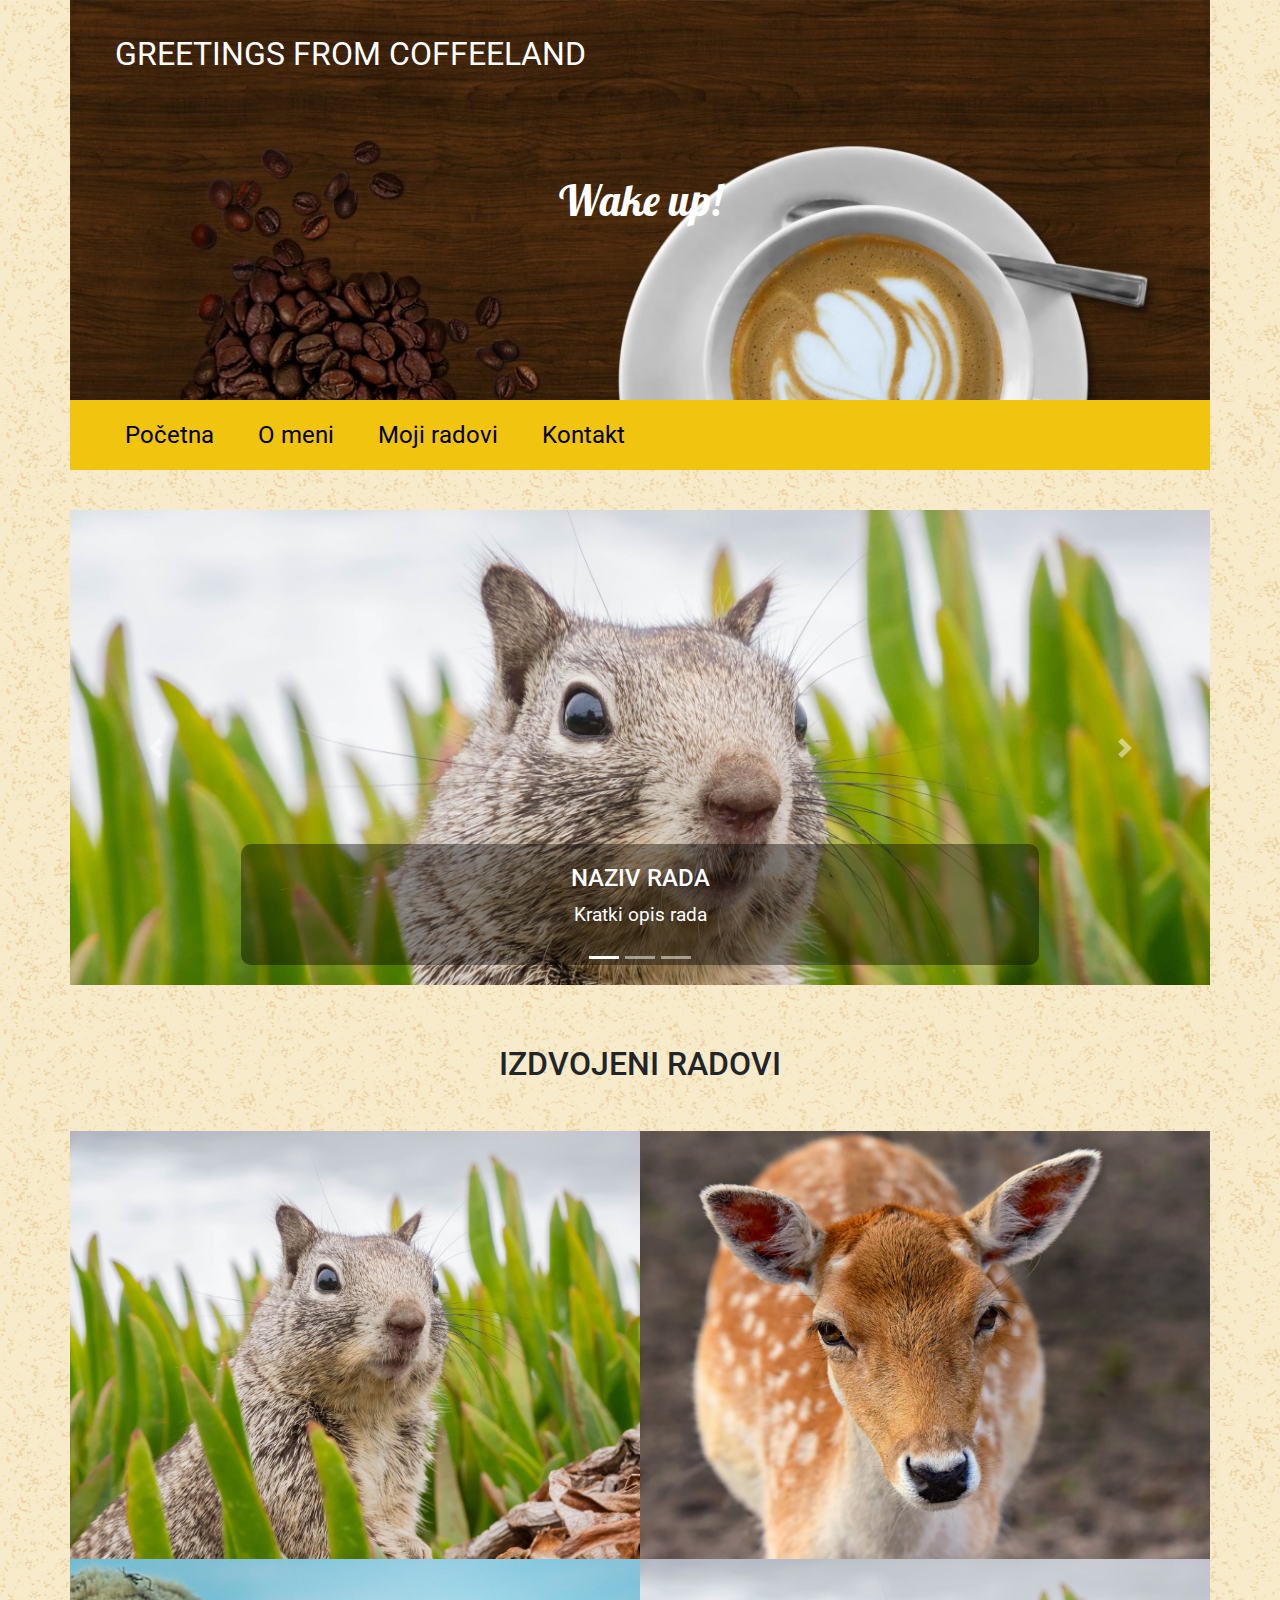
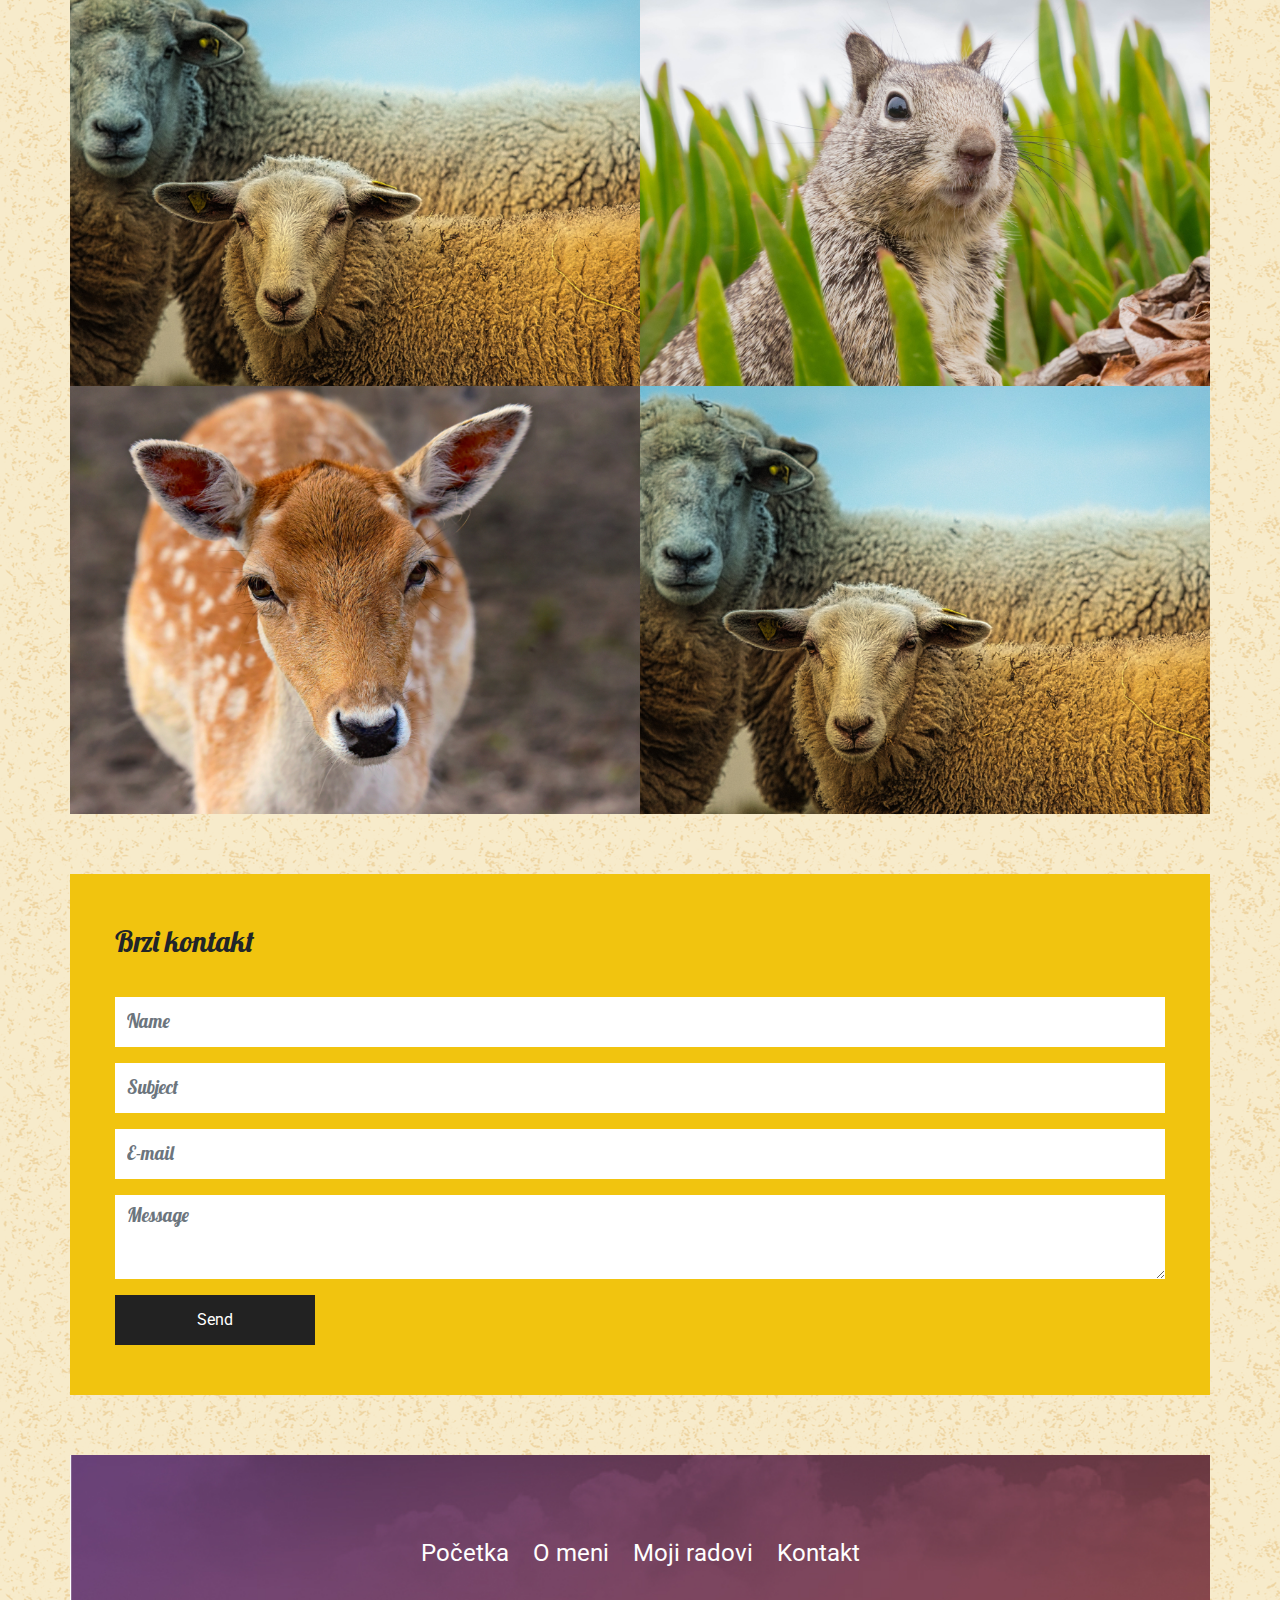
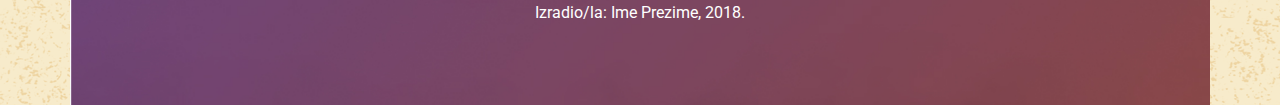
==== index.html @ f62ff280 "Add files via upload" ====
<!doctype html>
<html lang="hr">
	<head>
		<meta charset="utf-8">
		<meta name="viewport" content="width=device-width, initial-scale=1, shrink-to-fit=no">
		<title>Moj portfolio</title>
		<link rel="stylesheet" href="bootstrap/bootstrap.min.css">
		<link href="https://fonts.googleapis.com/css?family=Lobster|Roboto" rel="stylesheet">
		<link rel="stylesheet" href="https://use.fontawesome.com/releases/v5.5.0/css/all.css">
		<link rel="stylesheet" href="lightbox/css/lightbox.css">
		<link rel="stylesheet" href="style.css">
	</head>
	<body>
		<div class="container">
			<!-- ************** Zaglavlje / početak ************** -->
			<div class="row zaglavlje">
				<div class="col">
					<a href="index.html">Greetings from coffeeland</a>
					<p>Wake up!</p>
				</div>
			</div>
			<!-- ************** Zaglavlje / kraj ************** -->

			<!-- ************** Navigacija / početak ************** -->
			<div class="row navigacija">
				<div class="col">
					<div class="hamburger">
						<span class="fas fa-bars"></span>
					</div>
					<ul class="main-menu">
						<li><a href="index.html">Početna</a></li>
						<li><a href="o_meni.html">O meni</a></li>
						<li><a href="moji_radovi.html">Moji radovi</a></li>
						<li><a href="kontakt.html">Kontakt</a></li>
					</ul>
				</div>
			</div>
			<!-- ************** Navigacija / kraj ************** -->

			<!-- ************** Carousel / početak ************** -->
			<div class="row slider">
				<div class="col">
					<div id="carouselIndicators" class="carousel slide carousel-fade" data-ride="carousel">
						<ol class="carousel-indicators">
							<!-- ************** Indikatori / početak ************** -->
							<li data-target="#carouselIndicators" data-slide-to="0" class="active"></li>
							<li data-target="#carouselIndicators" data-slide-to="1"></li>
							<li data-target="#carouselIndicators" data-slide-to="2"></li>
							<!-- ************** Indikatori / kraj ************** -->
						</ol>
						<div class="carousel-inner">
							<!-- ************** Slideovi / početak ************** -->
							<div class="carousel-item active">
								<img class="d-block w-100" src="slike/slika1_slider.jpg" alt="Prvi slide">
								<div class="carousel-caption d-none d-md-block">
									<h2>Naziv rada</h2>
									<p>Kratki opis rada</p>
								</div>
							</div>
							<div class="carousel-item">
								<img class="d-block w-100" src="slike/slika2_slider.jpg" alt="Drugi slide">
								<div class="carousel-caption d-none d-md-block">
									<h2>Naziv rada</h2>
									<p>Kratki opis rada</p>
								</div>
							</div>
							<div class="carousel-item">
								<img class="d-block w-100" src="slike/slika3_slider.jpg" alt="Treći slide">
								<div class="carousel-caption d-none d-md-block">
									<h2>Naziv rada</h2>
									<p>Kratki opis rada</p>
								</div>
							</div>
							<!-- ************** Slideovi / kraj ************** -->
						</div>
						<a class="carousel-control-prev" href="#carouselIndicators" role="button" data-slide="prev">
							<span class="carousel-control-prev-icon" aria-hidden="true"></span>
						</a>
						<a class="carousel-control-next" href="#carouselIndicators" role="button" data-slide="next">
							<span class="carousel-control-next-icon" aria-hidden="true"></span>
						</a>
					</div>
				</div>
			</div>
			<!-- ************** Carousel / kraj ************** -->

			<!-- ************** Galerija / početak ************** -->
			<div class="row galerija">
				<div class="col-12">
					<h1>Izdvojeni radovi</h1>
				</div>

				<!-- ************** Prva slika / početak ************** -->
				<div class="col-12 col-md-6 slika">
					<div class="maska">
						<p>
							<a href="slike/slika1_velika.jpg" data-lightbox="galerija" class="naziv-rada">Prvi rad</a>
							<a href="" class="kategorija">Kategorija</a>
						</p>
					</div>
					<img src="slike/slika1_mala.jpg" class="img-fluid">
				</div>
				<!-- ************** Prva slika / kraj ************** -->

				<!-- ************** Druga slika / početak ************** -->
				<div class="col-12 col-md-6 slika">
					<div class="maska">
						<p>
							<a href="slike/slika2_velika.jpg" data-lightbox="galerija" class="naziv-rada">Drugi rad</a>
							<a href="" class="kategorija">Kategorija</a>
						</p>
					</div>
					<img src="slike/slika2_mala.jpg" class="img-fluid">
				</div>
				<!-- ************** Druga slika / kraj ************** -->

				<!-- ************** Treća slika / početak ************** -->
				<div class="col-12 col-md-6 slika">
					<div class="maska">
						<p>
							<a href="slike/slika3_velika.jpg" data-lightbox="galerija" class="naziv-rada">Treći rad</a>
							<a href="" class="kategorija">Kategorija</a>
						</p>
					</div>
					<img src="slike/slika3_mala.jpg" class="img-fluid">
				</div>
				<!-- ************** Treća slika / kraj ************** -->


				<!-- ************** Četvrta slika / početak ************** -->
				<div class="col-12 col-md-6 slika">
					<div class="maska">
						<p>
							<a href="slike/slika1_velika.jpg" data-lightbox="galerija" class="naziv-rada">Četvrti rad</a>
							<a href="" class="kategorija">Kategorija</a>
						</p>
					</div>
					<img src="slike/slika1_mala.jpg" class="img-fluid">
				</div>
				<!-- ************** Četvrta slika / kraj ************** -->

				<!-- ************** Peta slika / početak ************** -->
				<div class="col-12 col-md-6 slika">
					<div class="maska">
						<p>
							<a href="slike/slika2_velika.jpg" data-lightbox="galerija" class="naziv-rada">Peti rad</a>
							<a href="" class="kategorija">Kategorija</a>
						</p>
					</div>
					<img src="slike/slika2_mala.jpg" class="img-fluid">
				</div>
				<!-- ************** Peta slika / kraj ************** -->

				<!-- ************** Šesta slika / početak ************** -->
				<div class="col-12 col-md-6 slika">
					<div class="maska">
						<p>
							<a href="slike/slika3_velika.jpg" data-lightbox="galerija" class="naziv-rada">Šesti rad</a>
							<a href="" class="kategorija">Kategorija</a>
						</p>
					</div>
					<img src="slike/slika3_mala.jpg" class="img-fluid">
				</div>
				<!-- ************** Šesta slika / kraj ************** -->
			</div>
			<!-- ************** Galerija / kraj ************** -->

			<!-- ************** Kontakt / početak ************** -->
			<div class="row kontakt">
				<div class="col">
					<h1>Brzi kontakt</h1>
					<form action="" method="post">
						<div class="form-group">
							<input type="text" class="form-control" id="name" placeholder="Name">
						</div>
						<div class="form-group">
							<input type="text" class="form-control" id="subject" placeholder="Subject">
						</div>
						<div class="form-group">
							<input type="email" class="form-control" id="e-mail" placeholder="E-mail">
						</div>
						<div class="form-group">
							<textarea class="form-control" id="message" rows="3" placeholder="Message"></textarea>
						</div>
						<button type="submit" class="btn btn-primary">Send</button>
					</form>
				</div>
			</div>
			<!-- ************** Kontakt / kraj ************** -->

			<!-- ************** Footer / početak ************** -->
			<div class="row footer">
				<div class="col">
					<div class="footer-content">
						<ul>
							<li><a href="index.html">Početka</a></li>
							<li><a href="o_meni.html">O meni</a></li>
							<li><a href="moji_radovi.html">Moji radovi</a></li>
							<li><a href="kontakt.html">Kontakt</a></li>
						</ul>
						<p>Izradio/la: Ime Prezime, 2018.</p>
					</div>
				</div>
			</div>
			<!-- ************** Footer / kraj ************** -->
		</div>
		<script src="bootstrap/jquery.min.js"></script>
		<script src="bootstrap/popper.min.js"></script>
		<script src="bootstrap/bootstrap.min.js"></script>
		<script src="lightbox/js/lightbox.js"></script>
		<script>
			$('.hamburger').click(function(){
				$('.main-menu').slideToggle();
			});
		</script>
	</body>
</html>
---- style.css ----
body {
	background: url('slike/old_map.png');
}
/* ------ Zaglavlje / početak ------ */
.zaglavlje {
	height: 400px;
	background: url('slike/zaglavlje.jpg') no-repeat;
	background-size: cover;
}
.zaglavlje a {
	color: #fff;
	font-size: 24pt;
	text-decoration: none;
	display: block;
	margin-top: 30px;
	margin-left: 30px;
	text-transform: uppercase;
	font-family: 'Roboto', sans-serif;
}
.zaglavlje p {
	color: #fff;
	font-size: 32pt;
	text-align: center;
	width: 100%;
	position: absolute;
	top: 50%;
	left: 50%;
	transform: translate(-50%,-50%);
	margin: 0;
	font-family: 'Lobster', cursive;
}
@media screen and (max-width: 575px) {
	.zaglavlje {
		height: 250px;
	}
	.zaglavlje p {
		display: none;
	}
	.zaglavlje a {
		position: absolute;
		top: 50%;
		left: 50%;
		transform: translate(-50%,-50%);
		margin: 0;
		font-size: 18pt;
	}
	.slider {
		display: none;
	}
}
/* ------ Zaglavlje / kraj ------ */

/* ------ Navigacija / početak ------ */
.navigacija {
	height: 70px;
	background-color: #F1C40F;
}
.navigacija li {
	display: inline;
	margin-right: 40px;
	list-style-type: none;
}
.navigacija li a {
	line-height: 70px;
	color: #000;
	text-decoration: none;
	font-size: 18pt;
}
.navigacija .hamburger {
	text-align: right;
	font-size: 24pt;
	line-height: 70px;
	padding-right: 40px;
	display: none;
	color: white;
}
.navigacija .main-menu {
	margin-bottom: 0;
}
@media screen and (max-width:760px) {
	.navigacija .hamburger {
		display: block;
	}
	.navigacija .main-menu li {
		border-top: 1px solid black;
		display: block;
		background-color: #F1C40F;
	}
	.navigacija {
		height: auto;
	}
	.main-menu {
		display: none;
	}
}
@media screen and (min-width:761px) {
	.main-menu {
		display: block !important;
	}
}
/* ------ Navigacija / kraj ------ */

.slider .col {
	padding-left: 0;
	padding-right: 0;
	margin-top: 40px;
}
.slider h2 {
	font-size: 18pt;
	text-transform: uppercase;
}
.slider p {
	font-size: 14pt;
}
.slider .carousel-caption {
	background-color: rgba(0,0,0,0.4);
	border-radius: 10px;
}

/* ------ Galerija / početak ------ */
.galerija h1 {
	text-transform: uppercase;
	font-size: 24pt;
	text-align: center;
	padding-top: 60px;
	padding-bottom: 40px;
}
.galerija .slika .maska {
	background-color: #000;
	position: absolute;
	top: 0;
	right: 0;
	left: 0;
	bottom: 0;
	opacity: 0;
	transition: 1s ease;
}
.galerija .slika:hover .maska {
	opacity: 0.7;
}
.galerija .slika .maska p {
	color: #fff;
	position: absolute;
	left: 50%;
	top: 50%;
	transform: translate(-50%,-50%);
}
.galerija .slika {
	padding: 0;
}
.galerija .maska a {
  color: #fff;
  text-decoration: none;
  display: block;
  text-align: center;
}
.galerija .maska .naziv-rada {
	font-size: 18pt;
	text-transform: uppercase;
}
.galerija .maska .kategorija {
	font-size: 14pt;
}
/* ------ Galerija / kraj ------ */

/* ------ Kontakt / početak ------ */
.kontakt {
	background-color: #F1C40F;
	padding: 50px 30px;
	margin-top: 60px;
}
.kontakt h1 {
	font-size: 22pt;
	font-family: 'Lobster', cursive;
	padding-bottom: 30px;
}
.kontakt input[type=text],
.kontakt input[type=email],
.kontakt textarea {
	border: 0;
	border-radius: 0;
}
.kontakt input {
	height: 50px;
}
.kontakt button[type=submit] {
	background-color: #222;
	border: 0;
	border-radius: 0;
	width: 200px;
	height: 50px;
}
@media screen and (max-width:575px) {
	.kontakt button[type=submit] {
		width: 100%;
	}
}
.kontakt ::placeholder {
	font-size: 14pt;
	font-family: 'Lobster', cursive;
}
/* ------ Kontakt / kraj ------ */

/* ------ Footer / početak ------ */
.footer {
	height: 250px;
	background: url('slike/footer.jpg');
	background-size: cover;
	background-repeat: no-repeat;
	margin-top: 60px;
}

.footer .footer-content {
	width: 100%;
	position: absolute;
	top: 50%;
	left: 50%;
	transform: translate(-50%,-50%);
}

.footer ul {
	text-align: center;
	margin: 0;
	padding: 0;
}
.footer ul li {
	display: inline;
	margin-right: 10px;
	margin-left: 10px;
}
.footer li a {
	color: #fff;
	font-size: 18pt;
	text-decoration: none;
}
@media screen and (max-width:767px) {
	.footer ul li {
		display: block;
		text-align: center;
	}
}
.footer p {
	color: #fff;
	width: 100%;
	text-align: center;
	margin:0;
	margin-top: 30px;
	padding: 0;
}

/* ------ Footer / kraj ------ */



/* ------ O meni / početak ------ */
.o-meni h1,
.vjestine h1 {
	text-transform: uppercase;
	font-size: 24pt;
	text-align: center;
	padding-top: 60px;
	padding-bottom: 40px;
}
.vjestina {
	height: 250px;
}
.vjestina.svijetlo-siva {
	background-color: #F0F0F0;
}
.vjestina.tamno-siva {
	background-color: #E0E0E0;
}
@media screen and (max-width:767px) {
	.vjestina:nth-child(odd) {
		background-color: #F0F0F0;
	}
	.vjestina:nth-child(even) {
		background-color: #E0E0E0;
	}
	.o-meni p:nth-child(1) {
		margin-top: 40px;
	}
}
.vjestina p {
	position: absolute;
	top: 50%;
	left: 50%;
	transform: translate(-50%, -50%);
	text-transform: uppercase;
	text-align: center;
	font-size: 14pt;
}
.no-spacing {
	padding-left: 0;
	padding-right: 0;
}

/* ------ O meni / kraj ------ */

/* ------ Članci / početak ------ */
.clanci h1 {
	text-transform: uppercase;
	font-size: 24pt;
	text-align: center;
	padding-top: 60px;
	padding-bottom: 40px;
}
.clanci .mt-60 {
	margin-top: 60px;
}
.clanak h2 {
	font-size: 24pt;
	margin-bottom: 20px;
}
@media screen and (max-width:767px) {
	.clanak h2 {
		margin-top: 20px;
	}
}
@media screen and (max-width:575px) {
	.clanak h2 {
		margin-top: 20px;
		text-align: center;
	}
	.clanak p {
		padding-left: 20px;
		padding-right: 20px;
	}
}
/* ------ Članci / kraj ------ */


/* ------ Društvene mreže / početak ------ */
.social-profiles h1 {
	text-transform: uppercase;
	font-size: 24pt;
	text-align: center;
	padding-top: 60px;
	padding-bottom: 40px;
}
.social-profile {
	height: 250px;
}
.social-profile.svijetlo-siva {
	background-color: #F0F0F0;
}
.social-profile.tamno-siva {
	background-color: #E0E0E0;
}
@media screen and (max-width:767px) {
	.social-profile:nth-child(odd) {
		background-color: #F0F0F0;
	}
	.social-profile:nth-child(even) {
		background-color: #E0E0E0;
	}
}
.social-profile p {
	position: absolute;
	top: 50%;
	left: 50%;
	transform: translate(-50%, -50%);
	text-transform: uppercase;
	text-align: center;
	font-size: 32pt;
}
.social-profile p a {
	color: #000;
	text-decoration: none;
}
/* ------ Društvene mreže / kraj ------ */
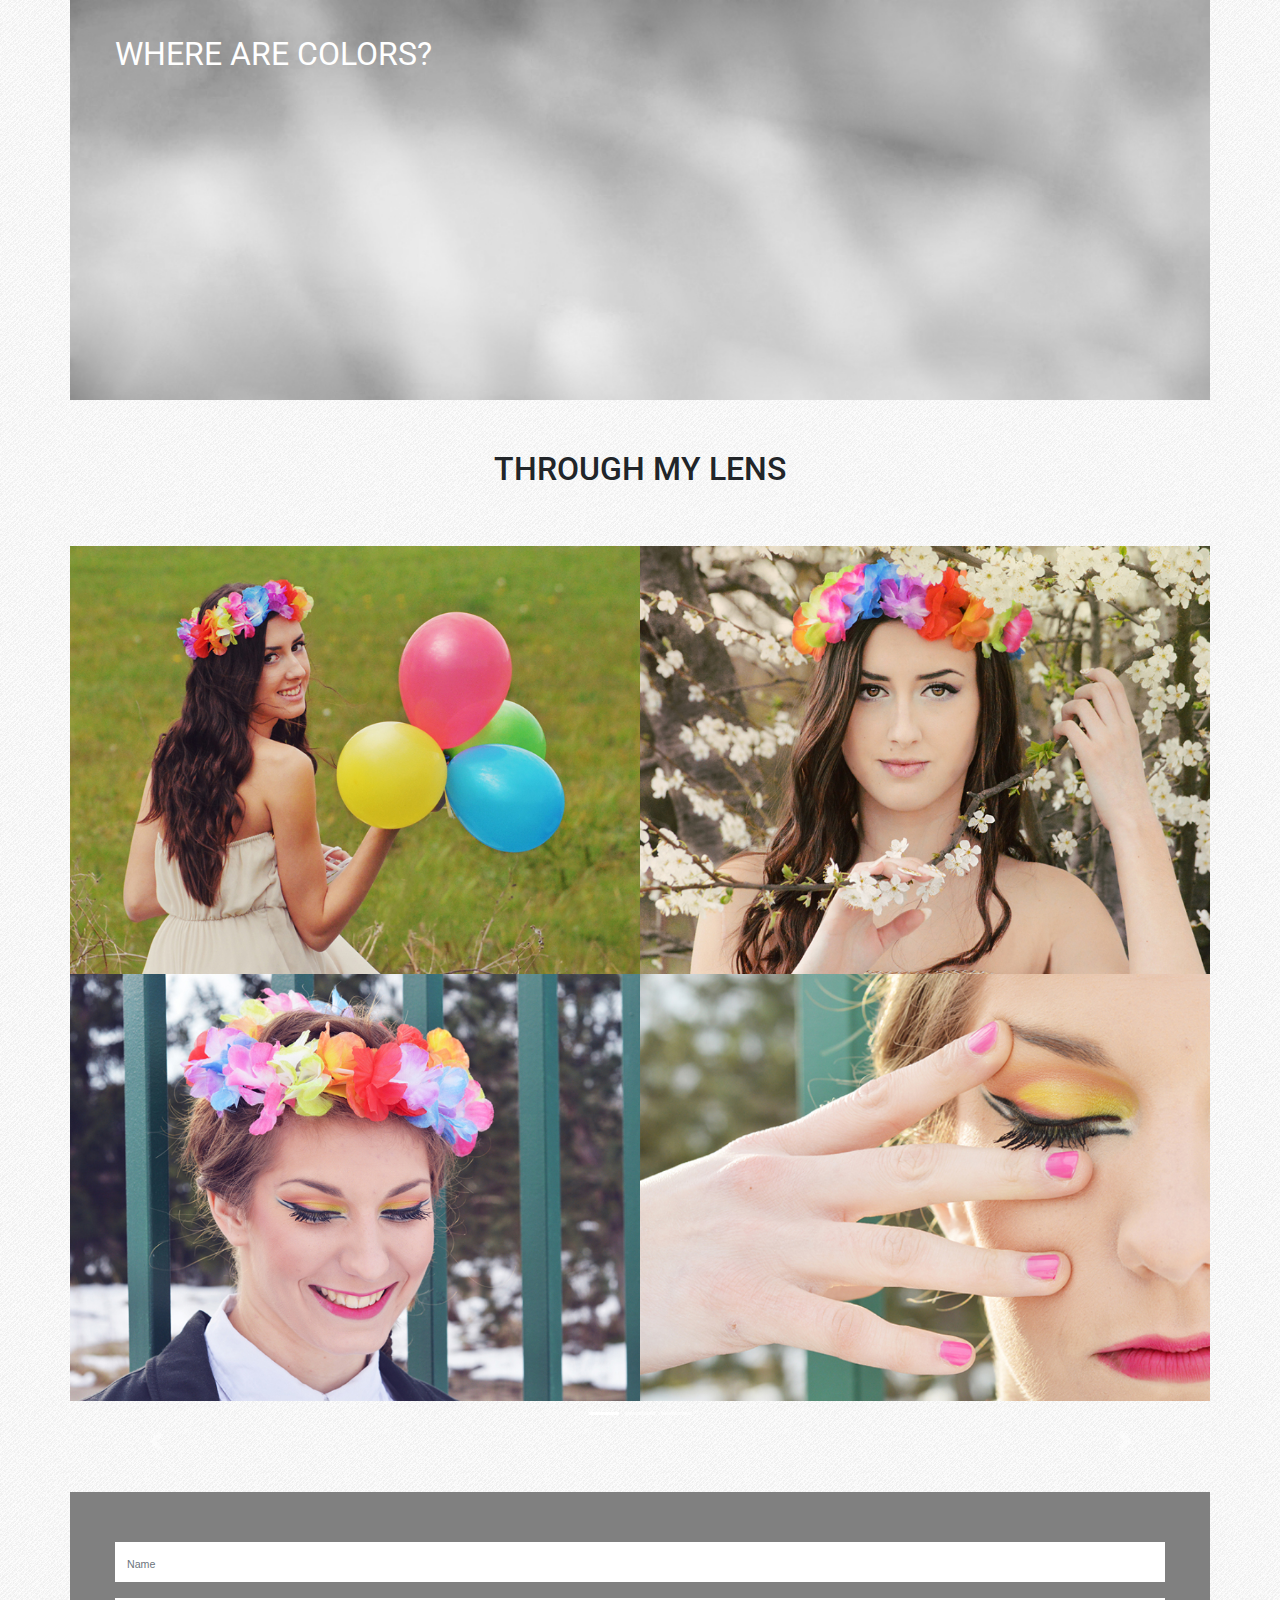
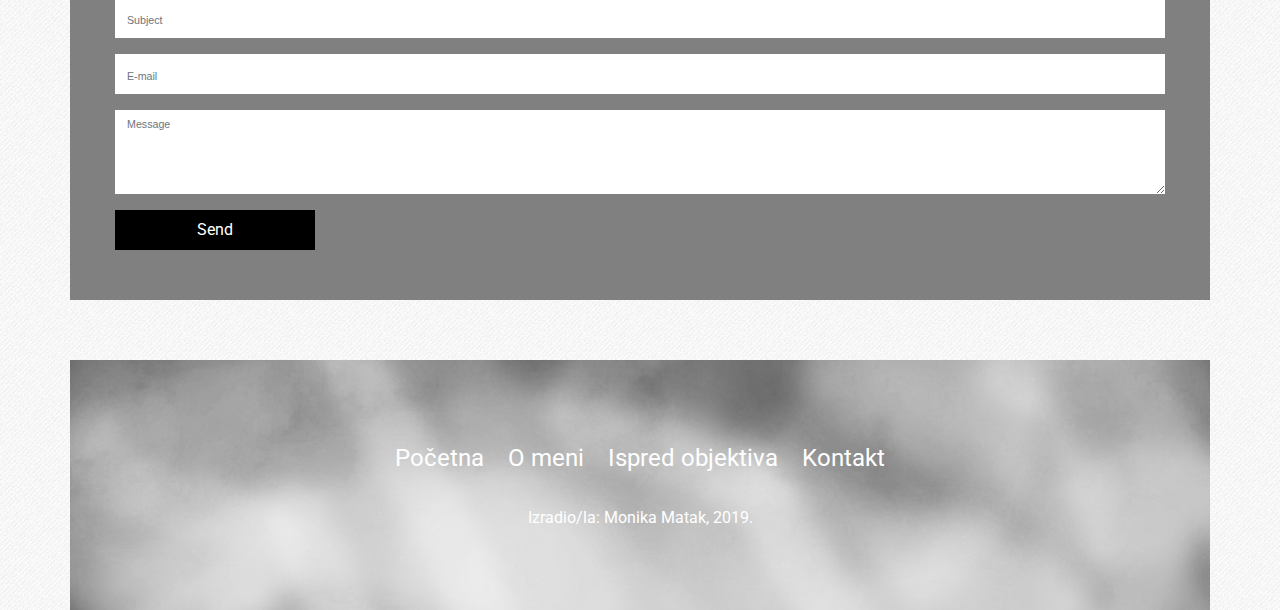
==== commit 34b6fbb0: "Add files via upload" ====
--- a/index.html
+++ b/index.html
@@ -3,41 +3,78 @@
 	<head>
 		<meta charset="utf-8">
 		<meta name="viewport" content="width=device-width, initial-scale=1, shrink-to-fit=no">
-		<title>Moj portfolio</title>
-		<link rel="stylesheet" href="bootstrap/bootstrap.min.css">
+		<title>Where are colors?</title>
+		<link rel="stylesheet" href="bootstrap/bootstrap.min.css">		
 		<link href="https://fonts.googleapis.com/css?family=Lobster|Roboto" rel="stylesheet">
 		<link rel="stylesheet" href="https://use.fontawesome.com/releases/v5.5.0/css/all.css">
 		<link rel="stylesheet" href="lightbox/css/lightbox.css">
 		<link rel="stylesheet" href="style.css">
 	</head>
 	<body>
-		<div class="container">
+		<div class="container">			
 			<!-- ************** Zaglavlje / početak ************** -->
 			<div class="row zaglavlje">
 				<div class="col">
-					<a href="index.html">Greetings from coffeeland</a>
-					<p>Wake up!</p>
+					<a href="index.html">Where are colors?</a>
 				</div>
 			</div>
 			<!-- ************** Zaglavlje / kraj ************** -->
 
-			<!-- ************** Navigacija / početak ************** -->
-			<div class="row navigacija">
-				<div class="col">
-					<div class="hamburger">
-						<span class="fas fa-bars"></span>
+
+			<!-- ************** Galerija / početak ************** -->
+			<div class="row galerija">
+				<div class="col-12">
+					<h1>Through my lens</h1>
+				</div>
+			
+				
+				<!-- ************** Treća slika / početak ************** -->
+				<div class="col-12 col-md-6 slika">
+					<div class="maska">
+						<p>
+							<a href="slike/slika3_velika.jpg" data-lightbox="galerija" class="naziv-rada">Monika</a>
+							
+						</p>
 					</div>
-					<ul class="main-menu">
-						<li><a href="index.html">Početna</a></li>
-						<li><a href="o_meni.html">O meni</a></li>
-						<li><a href="moji_radovi.html">Moji radovi</a></li>
-						<li><a href="kontakt.html">Kontakt</a></li>
-					</ul>
+					<img src="slike/slika3_mala.jpg" class="img-fluid">
+				</div>
+				<!-- ************** Treća slika / kraj ************** -->
+				
+				
+				<!-- ************** Četvrta slika / početak ************** -->
+				<div class="col-12 col-md-6 slika">
+					<div class="maska">
+						<p>
+							<a href="slike/slika4_velika.jpg" data-lightbox="galerija" class="naziv-rada">Monika</a>
+							
+						</p>
+					</div>
+					<img src="slike/slika4_mala.jpg" class="img-fluid">
+				</div>
+				<!-- ************** Četvrta slika / kraj ************** -->	
+
+					<div class="col-12 col-md-6 slika">
+					<div class="maska">
+						<p>
+							<a href="slike/slika7_velika.jpg" data-lightbox="galerija" class="naziv-rada">Danijela</a>
+							
+						</p>
+					</div>
+					<img src="slike/slika7_mala.jpg" class="img-fluid">
+				</div>
+					<div class="col-12 col-md-6 slika">
+					<div class="maska">
+						<p>
+							<a href="slike/slika8_velika.jpg" data-lightbox="galerija" class="naziv-rada">Danijela</a>
+							
+						</p>
+					</div>
+					<img src="slike/slika8_mala.jpg" class="img-fluid">
 				</div>
 			</div>
-			<!-- ************** Navigacija / kraj ************** -->
-
-			<!-- ************** Carousel / početak ************** -->
+			<!-- ************** Galerija / kraj ************** -->
+			
+						<!-- ************** Carousel / početak ************** -->
 			<div class="row slider">
 				<div class="col">
 					<div id="carouselIndicators" class="carousel slide carousel-fade" data-ride="carousel">
@@ -49,136 +86,35 @@
 							<!-- ************** Indikatori / kraj ************** -->
 						</ol>
 						<div class="carousel-inner">
-							<!-- ************** Slideovi / početak ************** -->
-							<div class="carousel-item active">
-								<img class="d-block w-100" src="slike/slika1_slider.jpg" alt="Prvi slide">
-								<div class="carousel-caption d-none d-md-block">
-									<h2>Naziv rada</h2>
-									<p>Kratki opis rada</p>
-								</div>
-							</div>
-							<div class="carousel-item">
-								<img class="d-block w-100" src="slike/slika2_slider.jpg" alt="Drugi slide">
-								<div class="carousel-caption d-none d-md-block">
-									<h2>Naziv rada</h2>
-									<p>Kratki opis rada</p>
-								</div>
-							</div>
-							<div class="carousel-item">
-								<img class="d-block w-100" src="slike/slika3_slider.jpg" alt="Treći slide">
-								<div class="carousel-caption d-none d-md-block">
-									<h2>Naziv rada</h2>
-									<p>Kratki opis rada</p>
-								</div>
-							</div>
-							<!-- ************** Slideovi / kraj ************** -->
+				
 						</div>
 						<a class="carousel-control-prev" href="#carouselIndicators" role="button" data-slide="prev">
-							<span class="carousel-control-prev-icon" aria-hidden="true"></span>
+							<span class="carousel-control-prev-icon" aria-hidden="true"></span>						
 						</a>
 						<a class="carousel-control-next" href="#carouselIndicators" role="button" data-slide="next">
-							<span class="carousel-control-next-icon" aria-hidden="true"></span>
+							<span class="carousel-control-next-icon" aria-hidden="true"></span>						
 						</a>
 					</div>
 				</div>
 			</div>
 			<!-- ************** Carousel / kraj ************** -->
-
-			<!-- ************** Galerija / početak ************** -->
-			<div class="row galerija">
-				<div class="col-12">
-					<h1>Izdvojeni radovi</h1>
-				</div>
-
-				<!-- ************** Prva slika / početak ************** -->
-				<div class="col-12 col-md-6 slika">
-					<div class="maska">
-						<p>
-							<a href="slike/slika1_velika.jpg" data-lightbox="galerija" class="naziv-rada">Prvi rad</a>
-							<a href="" class="kategorija">Kategorija</a>
-						</p>
-					</div>
-					<img src="slike/slika1_mala.jpg" class="img-fluid">
-				</div>
-				<!-- ************** Prva slika / kraj ************** -->
-
-				<!-- ************** Druga slika / početak ************** -->
-				<div class="col-12 col-md-6 slika">
-					<div class="maska">
-						<p>
-							<a href="slike/slika2_velika.jpg" data-lightbox="galerija" class="naziv-rada">Drugi rad</a>
-							<a href="" class="kategorija">Kategorija</a>
-						</p>
-					</div>
-					<img src="slike/slika2_mala.jpg" class="img-fluid">
-				</div>
-				<!-- ************** Druga slika / kraj ************** -->
-
-				<!-- ************** Treća slika / početak ************** -->
-				<div class="col-12 col-md-6 slika">
-					<div class="maska">
-						<p>
-							<a href="slike/slika3_velika.jpg" data-lightbox="galerija" class="naziv-rada">Treći rad</a>
-							<a href="" class="kategorija">Kategorija</a>
-						</p>
-					</div>
-					<img src="slike/slika3_mala.jpg" class="img-fluid">
-				</div>
-				<!-- ************** Treća slika / kraj ************** -->
-
-
-				<!-- ************** Četvrta slika / početak ************** -->
-				<div class="col-12 col-md-6 slika">
-					<div class="maska">
-						<p>
-							<a href="slike/slika1_velika.jpg" data-lightbox="galerija" class="naziv-rada">Četvrti rad</a>
-							<a href="" class="kategorija">Kategorija</a>
-						</p>
-					</div>
-					<img src="slike/slika1_mala.jpg" class="img-fluid">
-				</div>
-				<!-- ************** Četvrta slika / kraj ************** -->
-
-				<!-- ************** Peta slika / početak ************** -->
-				<div class="col-12 col-md-6 slika">
-					<div class="maska">
-						<p>
-							<a href="slike/slika2_velika.jpg" data-lightbox="galerija" class="naziv-rada">Peti rad</a>
-							<a href="" class="kategorija">Kategorija</a>
-						</p>
-					</div>
-					<img src="slike/slika2_mala.jpg" class="img-fluid">
-				</div>
-				<!-- ************** Peta slika / kraj ************** -->
-
-				<!-- ************** Šesta slika / početak ************** -->
-				<div class="col-12 col-md-6 slika">
-					<div class="maska">
-						<p>
-							<a href="slike/slika3_velika.jpg" data-lightbox="galerija" class="naziv-rada">Šesti rad</a>
-							<a href="" class="kategorija">Kategorija</a>
-						</p>
-					</div>
-					<img src="slike/slika3_mala.jpg" class="img-fluid">
-				</div>
-				<!-- ************** Šesta slika / kraj ************** -->
-			</div>
-			<!-- ************** Galerija / kraj ************** -->
-
+			
+			
+			
 			<!-- ************** Kontakt / početak ************** -->
 			<div class="row kontakt">
 				<div class="col">
-					<h1>Brzi kontakt</h1>
+		
 					<form action="" method="post">
-						<div class="form-group">
+						<div class="form-group">							
 							<input type="text" class="form-control" id="name" placeholder="Name">
 						</div>
-						<div class="form-group">
+						<div class="form-group">							
 							<input type="text" class="form-control" id="subject" placeholder="Subject">
-						</div>
-						<div class="form-group">
+						</div>	
+						<div class="form-group">							
 							<input type="email" class="form-control" id="e-mail" placeholder="E-mail">
-						</div>
+						</div>				
 						<div class="form-group">
 							<textarea class="form-control" id="message" rows="3" placeholder="Message"></textarea>
 						</div>
@@ -187,18 +123,18 @@
 				</div>
 			</div>
 			<!-- ************** Kontakt / kraj ************** -->
-
+		
 			<!-- ************** Footer / početak ************** -->
 			<div class="row footer">
 				<div class="col">
 					<div class="footer-content">
 						<ul>
-							<li><a href="index.html">Početka</a></li>
+							<li><a href="index.html">Početna</a></li>
 							<li><a href="o_meni.html">O meni</a></li>
-							<li><a href="moji_radovi.html">Moji radovi</a></li>
+							<li><a href="moji_radovi.html">Ispred objektiva</a></li>
 							<li><a href="kontakt.html">Kontakt</a></li>
 						</ul>
-						<p>Izradio/la: Ime Prezime, 2018.</p>
+						<p>Izradio/la: Monika Matak, 2019.</p>
 					</div>
 				</div>
 			</div>
@@ -214,4 +150,4 @@
 			});
 		</script>
 	</body>
-</html>
+</html>--- a/style.css
+++ b/style.css
@@ -1,5 +1,5 @@
 body {
-	background: url('slike/old_map.png');
+	background: url('slike/debut_light.png');
 }
 /* ------ Zaglavlje / početak ------ */
 .zaglavlje {
@@ -53,7 +53,7 @@
 /* ------ Navigacija / početak ------ */
 .navigacija {
 	height: 70px;
-	background-color: #F1C40F;
+	background-color: #808080;
 }
 .navigacija li {
 	display: inline;
@@ -68,11 +68,10 @@
 }
 .navigacija .hamburger {
 	text-align: right;
-	font-size: 24pt;
+	font-size: 22pt;
 	line-height: 70px;
 	padding-right: 40px;
 	display: none;
-	color: white;
 }
 .navigacija .main-menu {
 	margin-bottom: 0;
@@ -84,7 +83,7 @@
 	.navigacija .main-menu li {
 		border-top: 1px solid black;
 		display: block;
-		background-color: #F1C40F;
+		background-color: #808080;
 	}
 	.navigacija {
 		height: auto;
@@ -106,11 +105,11 @@
 	margin-top: 40px;
 }
 .slider h2 {
-	font-size: 18pt;
+	font-size: 14pt;
 	text-transform: uppercase;
 }
 .slider p {
-	font-size: 14pt;
+	font-size: 12pt;
 }
 .slider .carousel-caption {
 	background-color: rgba(0,0,0,0.4);
@@ -122,8 +121,8 @@
 	text-transform: uppercase;
 	font-size: 24pt;
 	text-align: center;
-	padding-top: 60px;
-	padding-bottom: 40px;
+	padding-top: 50px;
+	padding-bottom: 50px;
 }
 .galerija .slika .maska {
 	background-color: #000;
@@ -165,13 +164,13 @@
 
 /* ------ Kontakt / početak ------ */
 .kontakt {
-	background-color: #F1C40F;
+	background-color: #808080;
 	padding: 50px 30px;
-	margin-top: 60px;
+	margin-top: 50px;
 }
 .kontakt h1 {
-	font-size: 22pt;
-	font-family: 'Lobster', cursive;
+	font-size: 24pt;
+	font-family: 'Helvetica',
 	padding-bottom: 30px;
 }
 .kontakt input[type=text],
@@ -181,14 +180,14 @@
 	border-radius: 0;
 }
 .kontakt input {
-	height: 50px;
+	height: 40px;
 }
 .kontakt button[type=submit] {
-	background-color: #222;
+	background-color: #000;
 	border: 0;
 	border-radius: 0;
 	width: 200px;
-	height: 50px;
+	height: 40px;
 }
 @media screen and (max-width:575px) {
 	.kontakt button[type=submit] {
@@ -196,8 +195,8 @@
 	}
 }
 .kontakt ::placeholder {
-	font-size: 14pt;
-	font-family: 'Lobster', cursive;
+	font-size: 8pt;
+	font-family: 'Helvetica', cursive;
 }
 /* ------ Kontakt / kraj ------ */
 
@@ -314,7 +313,7 @@
 }
 @media screen and (max-width:767px) {
 	.clanak h2 {
-		margin-top: 20px;
+		margin-top: 20px;		
 	}
 }
 @media screen and (max-width:575px) {
@@ -368,4 +367,4 @@
 	color: #000;
 	text-decoration: none;
 }
-/* ------ Društvene mreže / kraj ------ */
+/* ------ Društvene mreže / kraj ------ */